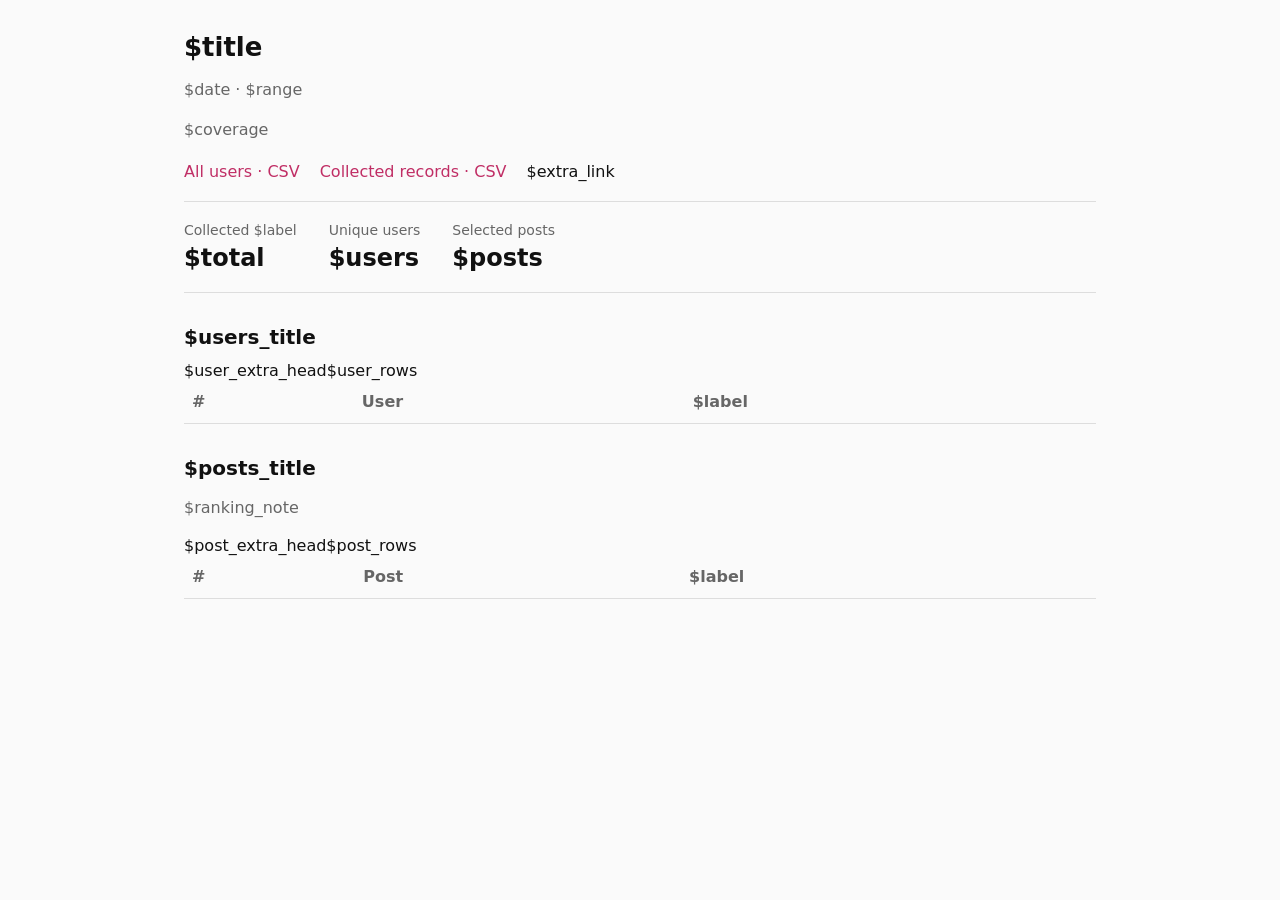
==== igdump_assets/interactions.html @ ecab6548 "Add resumable liker storage, full exports and terminal dashboard; fix Windows CI" ====
<!doctype html>
<html lang="en">
<meta charset="utf-8">
<meta name="viewport" content="width=device-width,initial-scale=1">
<title>$title</title>
<style>
:root {color-scheme:light dark;--bg:#fafafa;--fg:#111;--muted:#666;--line:#ddd;--accent:#c02e65}
* {box-sizing:border-box} body {margin:0;background:var(--bg);color:var(--fg);font:16px system-ui,sans-serif}
main {max-width:960px;margin:auto;padding:32px 24px 64px} h1 {font-size:26px;margin:0 0 12px} h2 {font-size:20px;margin:32px 0 12px}
p {line-height:1.5} .meta,.note {color:var(--muted)} nav {display:flex;gap:20px;flex-wrap:wrap;margin:20px 0}
a {color:var(--accent);text-decoration:none} a:hover {text-decoration:underline} a:focus-visible {outline:2px solid currentColor;outline-offset:4px}
dl {display:flex;gap:32px;flex-wrap:wrap;border-block:1px solid var(--line);padding:20px 0} dt {color:var(--muted);font-size:14px} dd {margin:6px 0 0;font-size:24px;font-weight:600;font-variant-numeric:tabular-nums}
table {width:100%;border-collapse:collapse} th,td {padding:12px 8px;text-align:left;border-bottom:1px solid var(--line)} th {font-weight:600;color:var(--muted)} td:first-child {width:44px;color:var(--muted)} td:last-child {font-variant-numeric:tabular-nums} .tables {overflow-x:auto} .name {display:block;color:var(--muted);font-size:14px;margin-top:4px}
@media(prefers-color-scheme:dark) {:root {--bg:#121212;--fg:#e4e4e4;--muted:#aaa;--line:#333;--accent:#ff80ad}}
@media(max-width:600px) {main {padding:24px 16px} dl {gap:20px} th,td {padding:10px 6px}}
</style>
<main>
<h1>$title</h1>
<p class="meta">$date · $range</p>
<p class="note">$coverage</p>
<nav><a href="$kind-stats.csv">All users · CSV</a><a href="$kind.csv">Collected records · CSV</a>$extra_link</nav>
<dl><div><dt>Collected $label</dt><dd>$total</dd></div><div><dt>Unique users</dt><dd>$users</dd></div><div><dt>Selected posts</dt><dd>$posts</dd></div></dl>
<h2>$users_title</h2>
<div class="tables"><table><thead><tr><th>#</th><th>User</th><th>$label</th>$user_extra_head</tr></thead><tbody>$user_rows</tbody></table></div>
<h2>$posts_title</h2>
<p class="note">$ranking_note</p>
<div class="tables"><table><thead><tr><th>#</th><th>Post</th><th>$label</th>$post_extra_head</tr></thead><tbody>$post_rows</tbody></table></div>
</main>
</html>
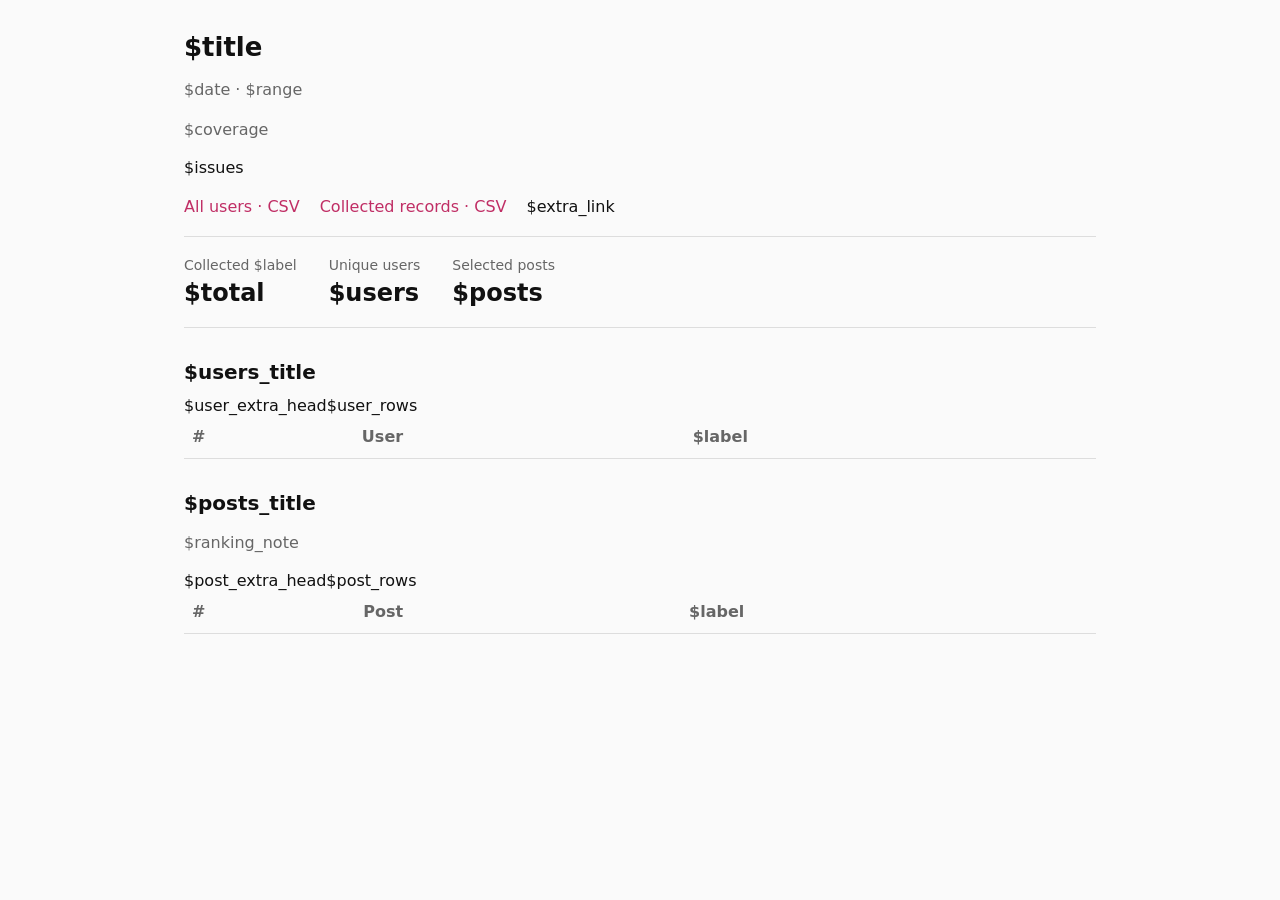
==== commit c306a1c5: "Use English interfaces and likes terminology; automatically recheck incomplete lists" ====
--- a/igdump_assets/interactions.html
+++ b/igdump_assets/interactions.html
@@ -18,6 +18,7 @@
 <h1>$title</h1>
 <p class="meta">$date · $range</p>
 <p class="note">$coverage</p>
+$issues
 <nav><a href="$kind-stats.csv">All users · CSV</a><a href="$kind.csv">Collected records · CSV</a>$extra_link</nav>
 <dl><div><dt>Collected $label</dt><dd>$total</dd></div><div><dt>Unique users</dt><dd>$users</dd></div><div><dt>Selected posts</dt><dd>$posts</dd></div></dl>
 <h2>$users_title</h2>
